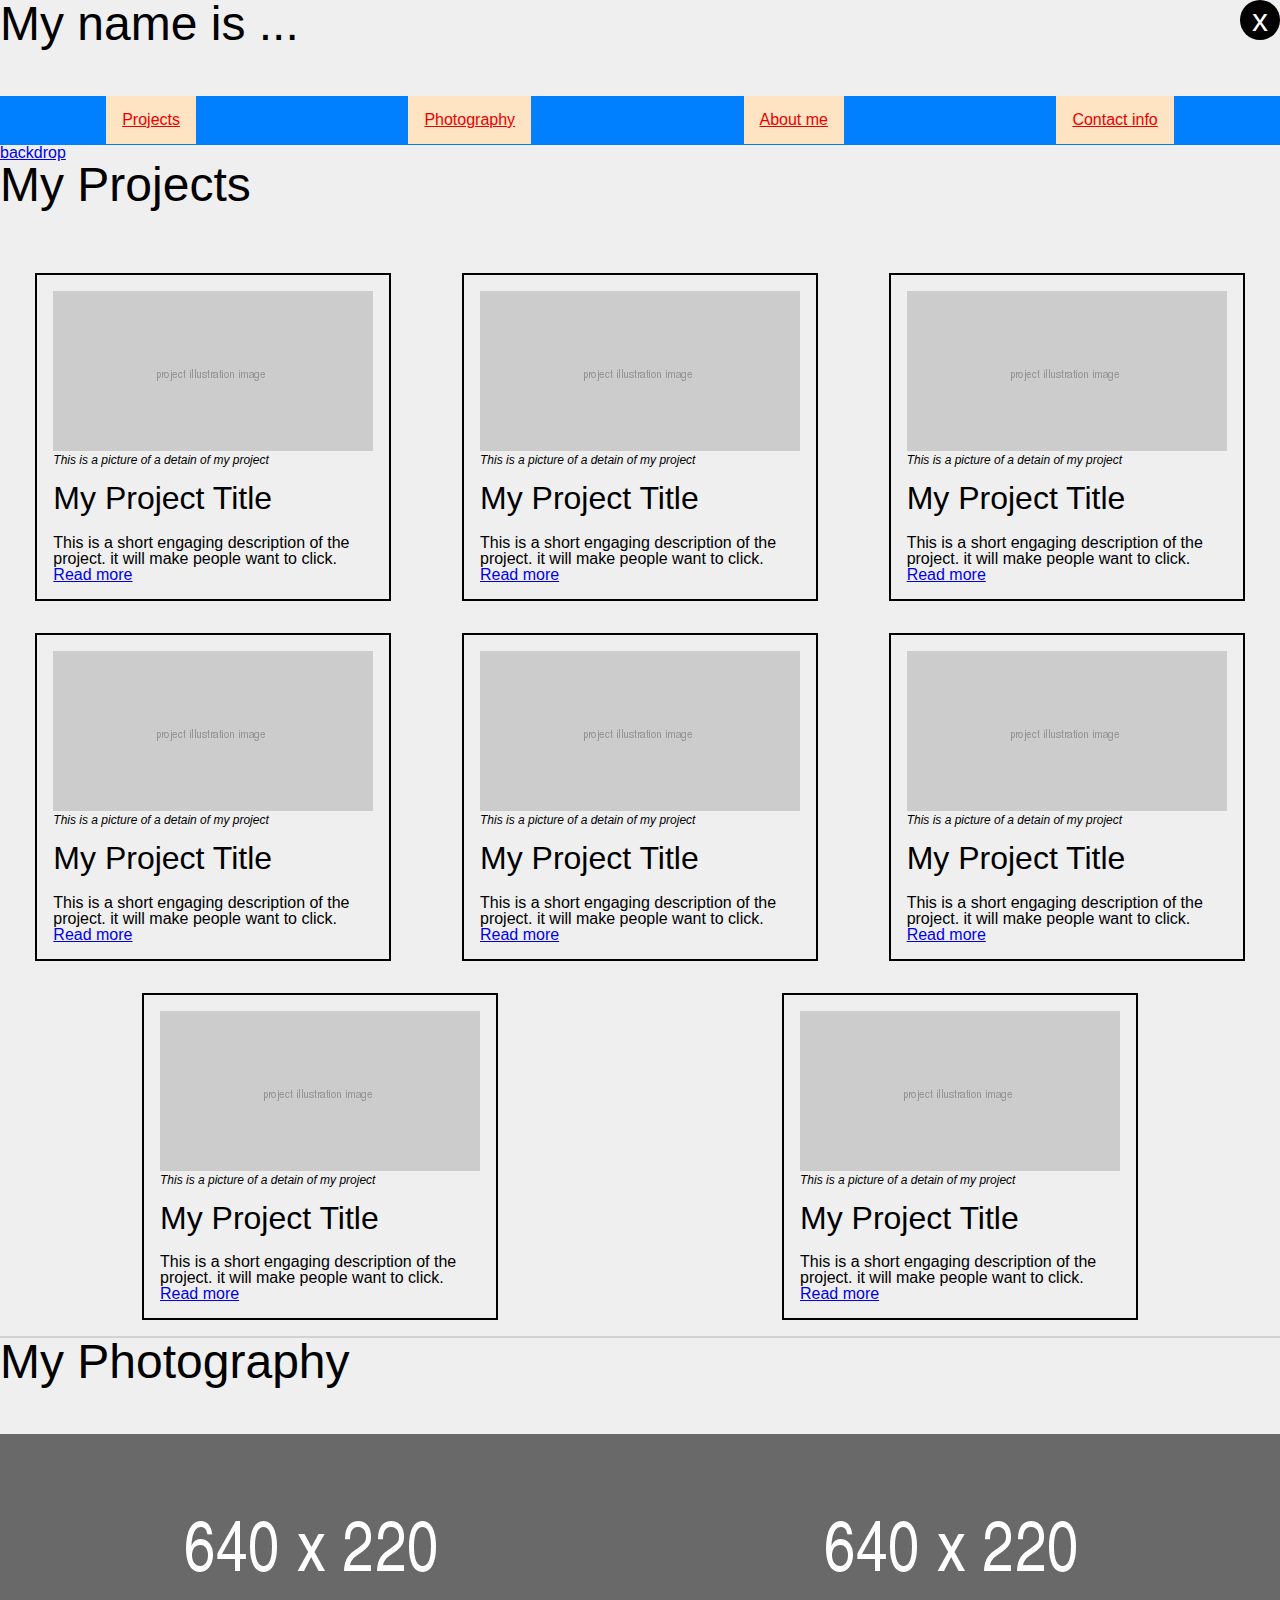
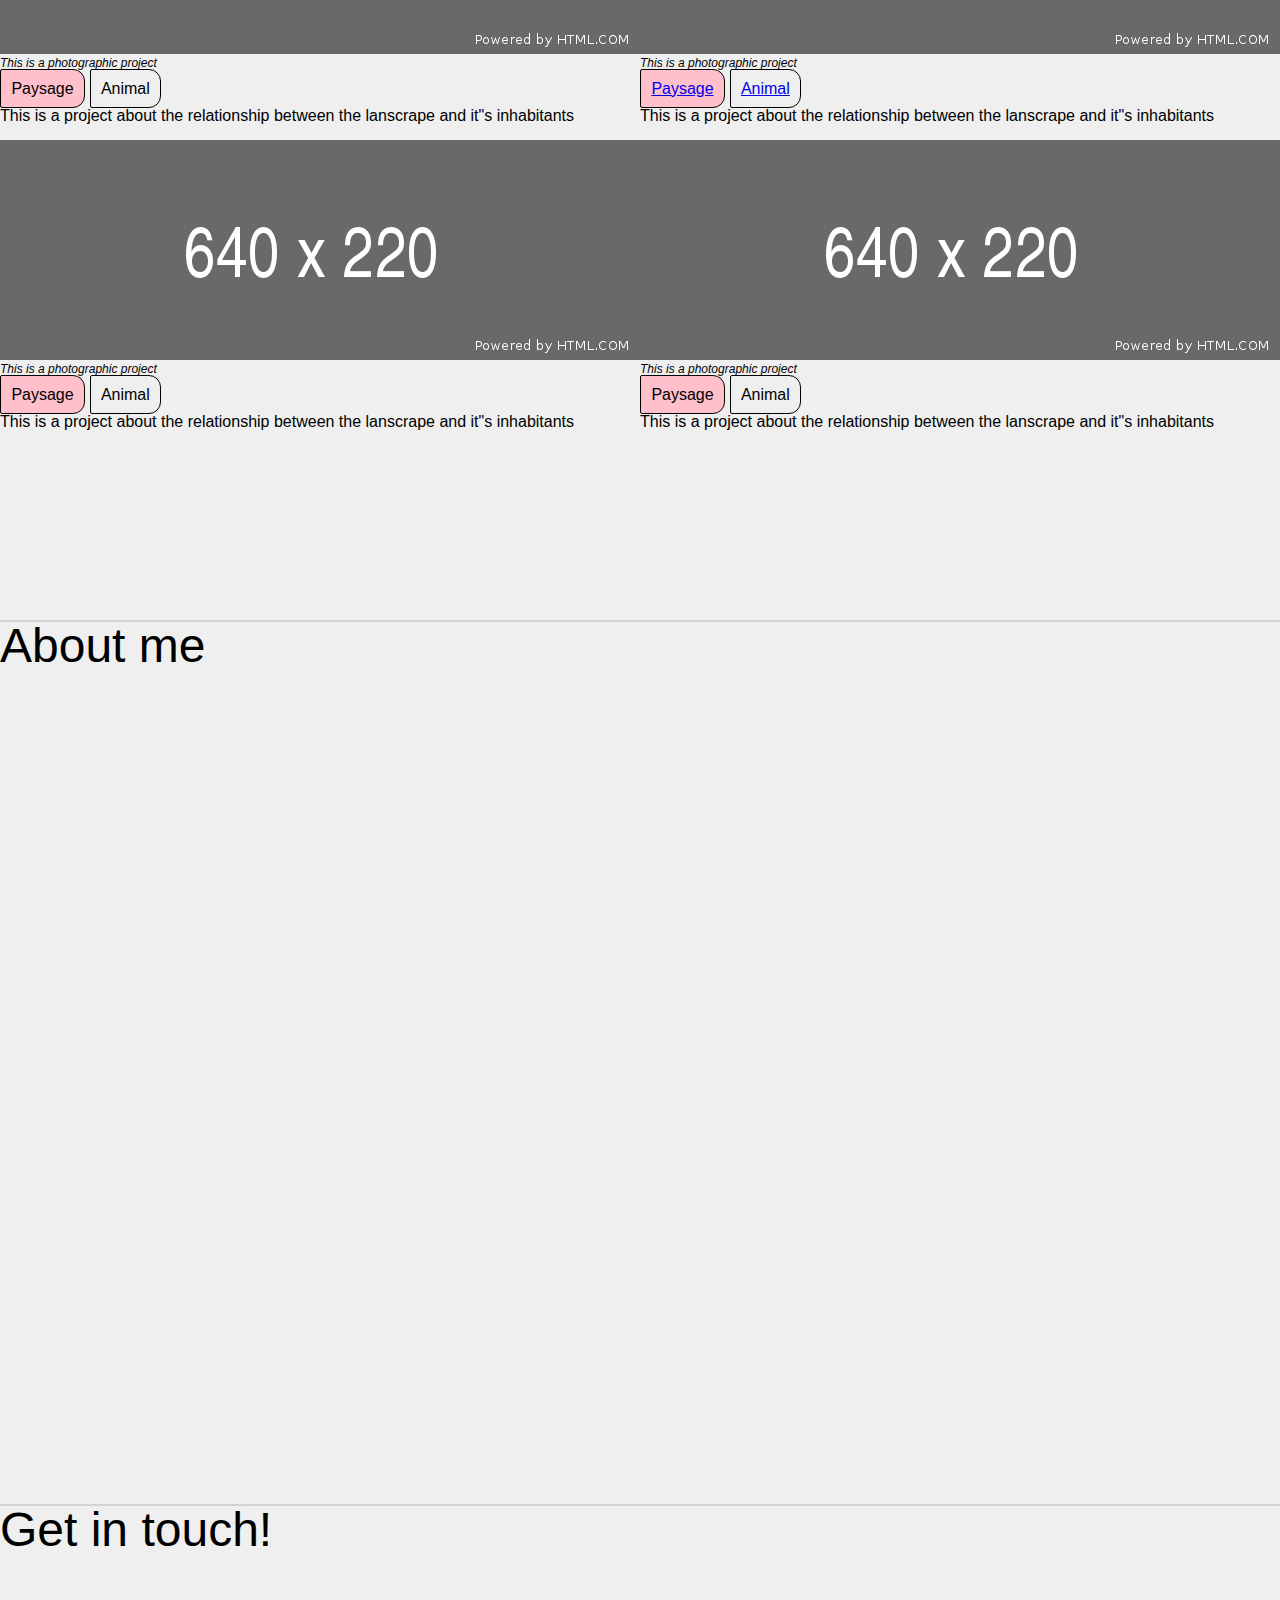
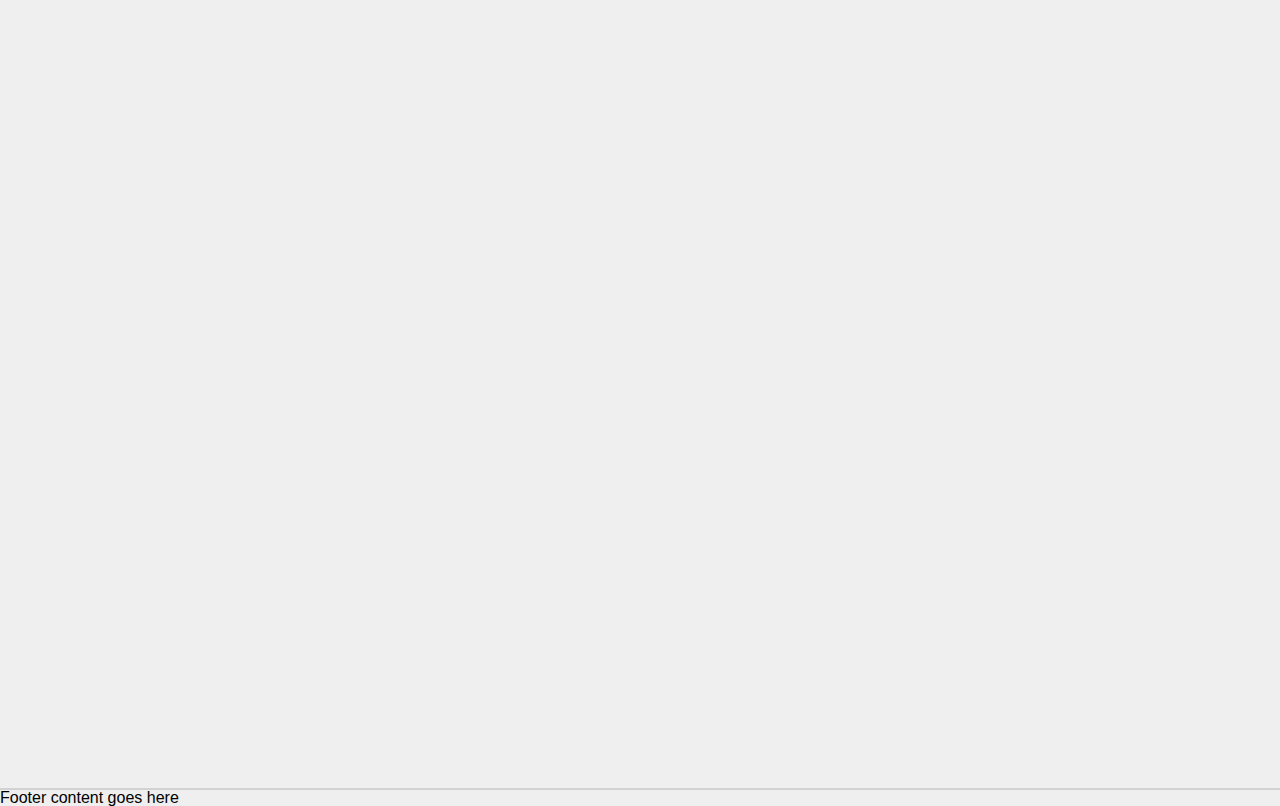
==== index.html @ 0a351ddc "First Commit" ====
<!DOCTYPE html>
<html lang="en" dir="ltr">
  <head>
    <meta charset="utf-8">
    <title>My first portfolio</title>
    <link rel="stylesheet" href="css/reset.css">
    <link rel="stylesheet" href="css/typo.css">
    <link rel="stylesheet" href="css/master.css">
  </head>
  <body>
    <header>
          <h1>My name is ...</h1>

<a class="toggle-menu" href="#main-menu">Open Menu</a>
          <nav id="main-menu">
              <a href="#" class="menu-close">x</a>
                <ul>
                  <li><a href="#projects">Projects</a></li>
                  <li><a href="#photo">Photography</a></li>
                  <li><a href="#about">About me</a></li>
                  <li><a href="#contact">Contact info</a></li>
                </ul>
          </nav>
          <a href="#" class="backdrop">backdrop</a>
    </header>

    <main>

      <section id="projects">
        <h1>My Projects</h1>

        <div class="project-feature-container">

          <div class="project-feature">
            <figure>
              <img src="images/th-320x160-project.png" alt="Illustration of project">
              <figcaption>This is a picture of a detain of my project</figcaption>
            </figure>
            <h2>My Project Title</h2>
            <p>This is a short engaging description of the project. it will make people want to click.</p>
            <a href="project01.html">Read more</a>
          </div>

          <div class="project-feature">
            <figure>
              <img src="images/th-320x160-project.png" alt="Illustration of project">
              <figcaption>This is a picture of a detain of my project</figcaption>
            </figure>
            <h2>My Project Title</h2>
            <p>This is a short engaging description of the project. it will make people want to click.</p>
            <a href="project01.html">Read more</a>
          </div>

          <div class="project-feature">
            <figure>
              <img src="images/th-320x160-project.png" alt="Illustration of project">
              <figcaption>This is a picture of a detain of my project</figcaption>
            </figure>
            <h2>My Project Title</h2>
            <p>This is a short engaging description of the project. it will make people want to click.</p>
            <a href="project01.html">Read more</a>
          </div>
          <div class="project-feature">
            <figure>
              <img src="images/th-320x160-project.png" alt="Illustration of project">
              <figcaption>This is a picture of a detain of my project</figcaption>
            </figure>
            <h2>My Project Title</h2>
            <p>This is a short engaging description of the project. it will make people want to click.</p>
            <a href="project01.html">Read more</a>
          </div>
          <div class="project-feature">
            <figure>
              <img src="images/th-320x160-project.png" alt="Illustration of project">
              <figcaption>This is a picture of a detain of my project</figcaption>
            </figure>
            <h2>My Project Title</h2>
            <p>This is a short engaging description of the project. it will make people want to click.</p>
            <a href="project01.html">Read more</a>
          </div>

          <div class="project-feature">
            <figure>
              <img src="images/th-320x160-project.png" alt="Illustration of project">
              <figcaption>This is a picture of a detain of my project</figcaption>
            </figure>
            <h2>My Project Title</h2>
            <p>This is a short engaging description of the project. it will make people want to click.</p>
            <a href="project01.html">Read more</a>
          </div>

          <div class="project-feature">
            <figure>
              <img src="images/th-320x160-project.png" alt="Illustration of project">
              <figcaption>This is a picture of a detain of my project</figcaption>
            </figure>
            <h2>My Project Title</h2>
            <p>This is a short engaging description of the project. it will make people want to click.</p>
            <a href="project01.html">Read more</a>
          </div>
          <div class="project-feature">
            <figure>
              <img src="images/th-320x160-project.png" alt="Illustration of project">
              <figcaption>This is a picture of a detain of my project</figcaption>
            </figure>
            <h2>My Project Title</h2>
            <p>This is a short engaging description of the project. it will make people want to click.</p>
            <a href="project01.html">Read more</a>
          </div>

        </div>

      </section>

      <section id="photo">
        <h1>My Photography</h1>

        <div class="photo-feature-container">

          <div class="photo-feature">
            <figure>
              <img src="images/th-640x220-photoimage.png" alt="">
              <figcaption>This is a photographic project</figcaption>
              <p class="photo-type paysage">Paysage</p>
              <p class="photo-type animal">Animal</p>
              <p class="photo-project-description">This is a project about the relationship between the lanscrape and it"s inhabitants</p>
            </figure>
          </div>

          <div class="photo-feature">
            <figure>
              <img src="images/th-640x220-photoimage.png" alt="">
              <figcaption>This is a photographic project</figcaption>
              <a href="#" class="photo-type paysage">Paysage</a>
              <a href="#"  class="photo-type animal">Animal</a>
              <p class="photo-project-description">This is a project about the relationship between the lanscrape and it"s inhabitants</p>
            </figure>
          </div>


          <div class="photo-feature">
            <figure>
              <img src="images/th-640x220-photoimage.png" alt="">
              <figcaption>This is a photographic project</figcaption>
              <p class="photo-type paysage">Paysage</p>
              <p class="photo-type animal">Animal</p>
              <p class="photo-project-description">This is a project about the relationship between the lanscrape and it"s inhabitants</p>
            </figure>
          </div>


          <div class="photo-feature">
            <figure>
              <img src="images/th-640x220-photoimage.png" alt="">
              <figcaption>This is a photographic project</figcaption>
              <p class="photo-type paysage">Paysage</p>
              <p class="photo-type animal">Animal</p>
              <p class="photo-project-description">This is a project about the relationship between the lanscrape and it"s inhabitants</p>
            </figure>
          </div>

        </div>

      </section>

      <section id="about">
        <h1>About me</h1>
      </section>

      <section id="contact">
        <h1>Get in touch!</h1>
      </section>

    </main>

    <footer>
      <p>Footer content goes here</p>
    </footer>

  </body>
</html>
---- css/typo.css ----
body {
  font-family: sans-serif;
}

h1 {
  font-size: 3em;
  margin-bottom: 1em;
}

h2 {
  font-size: 2em;
  margin-bottom: 0.65em;
}


figcaption {
    font-size: 0.75em;
    font-style: italic;
}
---- css/master.css ----
body {
  background: #efefef;
}

section {
  border-bottom: #D2D2D2 2px solid;
  min-height : 98vh;
}

figure {
  margin-bottom : 1em;
}


.project-feature-container {
  display: flex;
  flex-wrap: wrap;
  justify-content: space-around;
}

.project-feature {
  border: 2px solid #000;
  margin: 1em;
  padding: 1em;
  flex-basis: 320px;
}


.photo-feature-container {
  display: flex;
  flex-wrap: wrap;
  justify-content: space-around;
}

.photo-feature {
  flex-basis: 640px;
  flex-shrink: 1;
}


.photo-type {
  display: inline-block;
  border : 1px solid #000;
  border-radius: 2px;
  border-top-right-radius: 12px;
  border-bottom-right-radius: 12px;
  max-width: 84px;
  padding: 0.65em;
}

.paysage {
  background: green;
}

.paysage {
  background: pink;
}

#main-menu {
background: rgb(0, 127, 255);
width: 300px;
position: absolute;
top: 0;
left: -300px;
z-index: 999;
height: 100%;
transition: 1s all ease;

}

#main-menu:target {
left: 0;
background: rgb(223, 115, 250);

}

#main-menu ul a {
  display: block;
  color: rgb(235, 0, 0);
  background: rgba(255, 228, 196, 1);
  padding: 1em;
  margin-bottom: 1px;
}

.menu-close {
  display: flex;
  align-items: center;
  justify-content: center;
  background: #000;
  width: 40px;
  height: 40px;
  border-radius: 100%;
  color: #fff;
  font-size: 2em;
  text-decoration: none;
  position: absolute;
  top: 0;
  right: 0;
}

.toggle-menu {
border: 1px solid #000;
padding: 1em;

}

#main-menu:target + .backdrop {
  display: block;
  background: rgba(187, 210, 225, 0.9);
  position: absolute;
  top: 0;
  left: 0;
  z-index: 998;
  width: 100%;
  height: 100%;
}

@media (min-width : 640px) {
#main-menu {
  position: static;
  width: 100%;
}

#main-menu ul {
  display: flex;
  justify-content: space-around;
  width: 100%;
}

.toggle-menu {
  display: none;
  
}
}
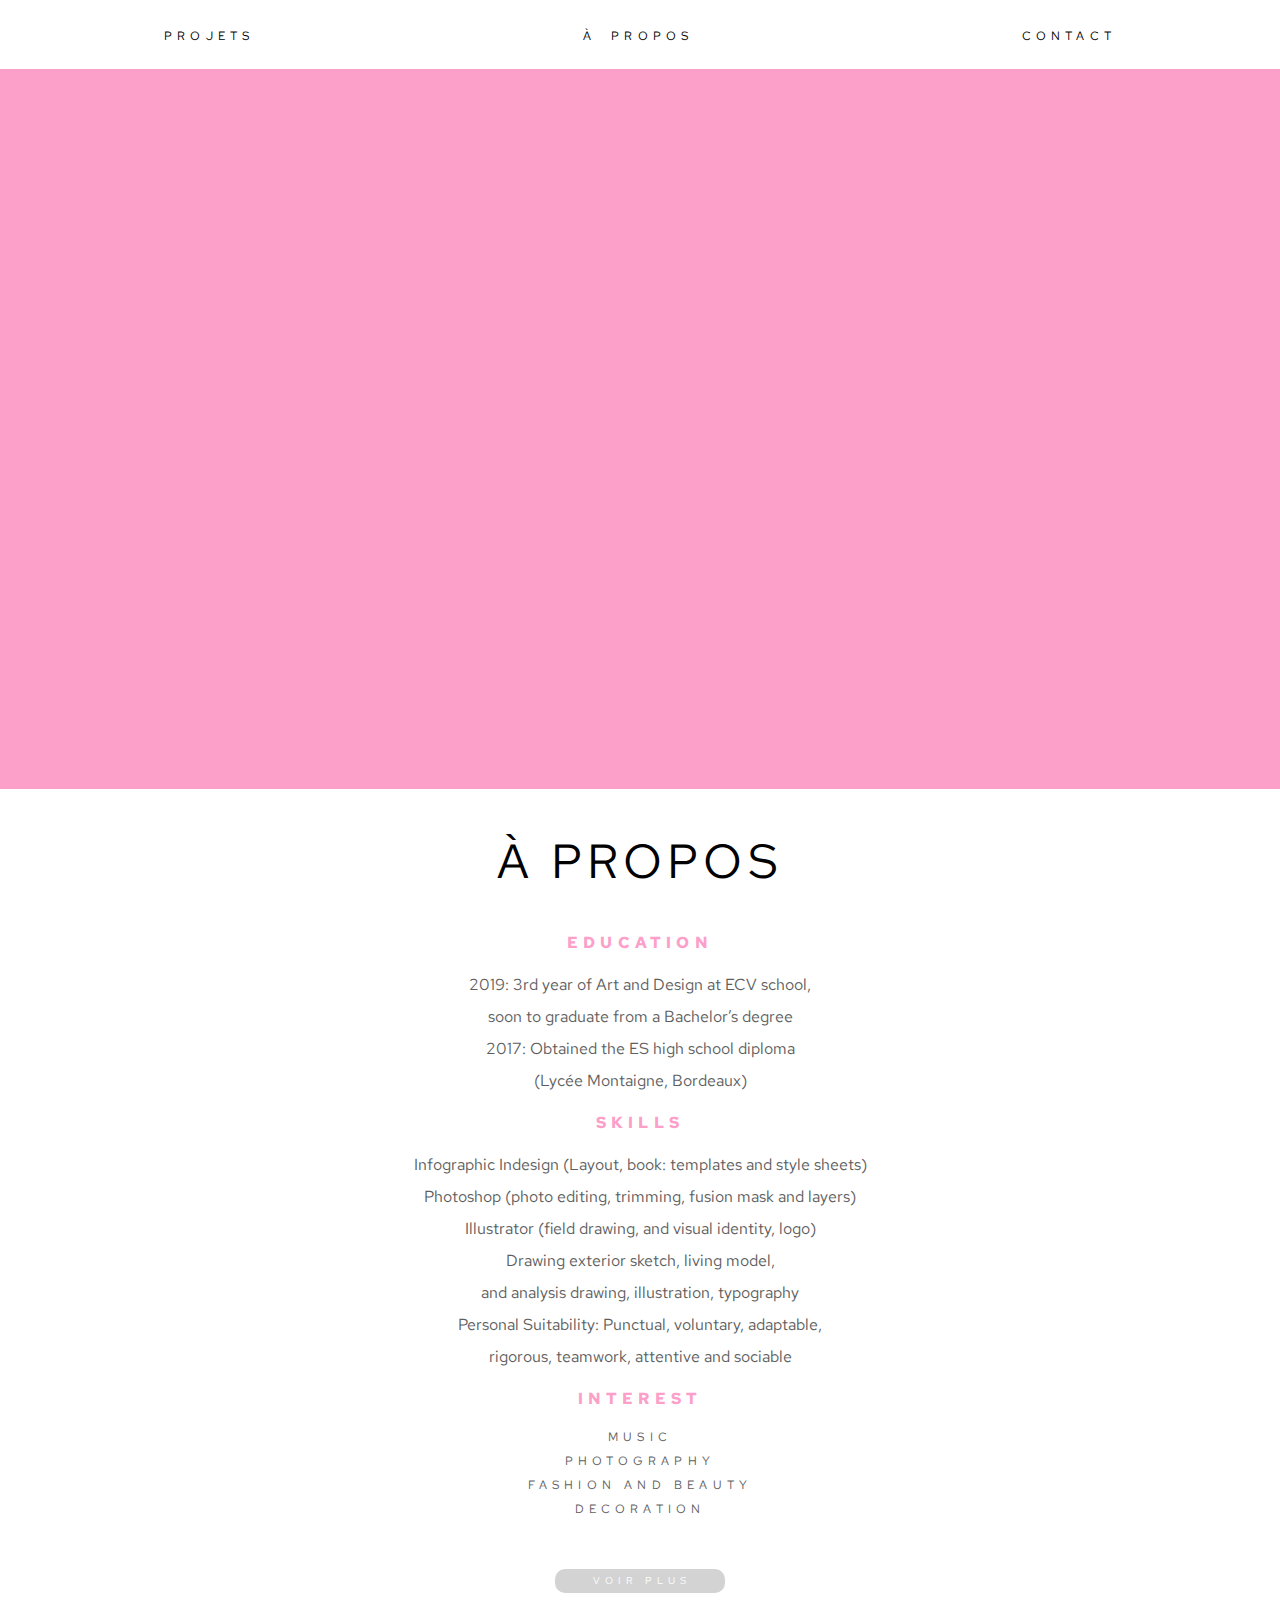
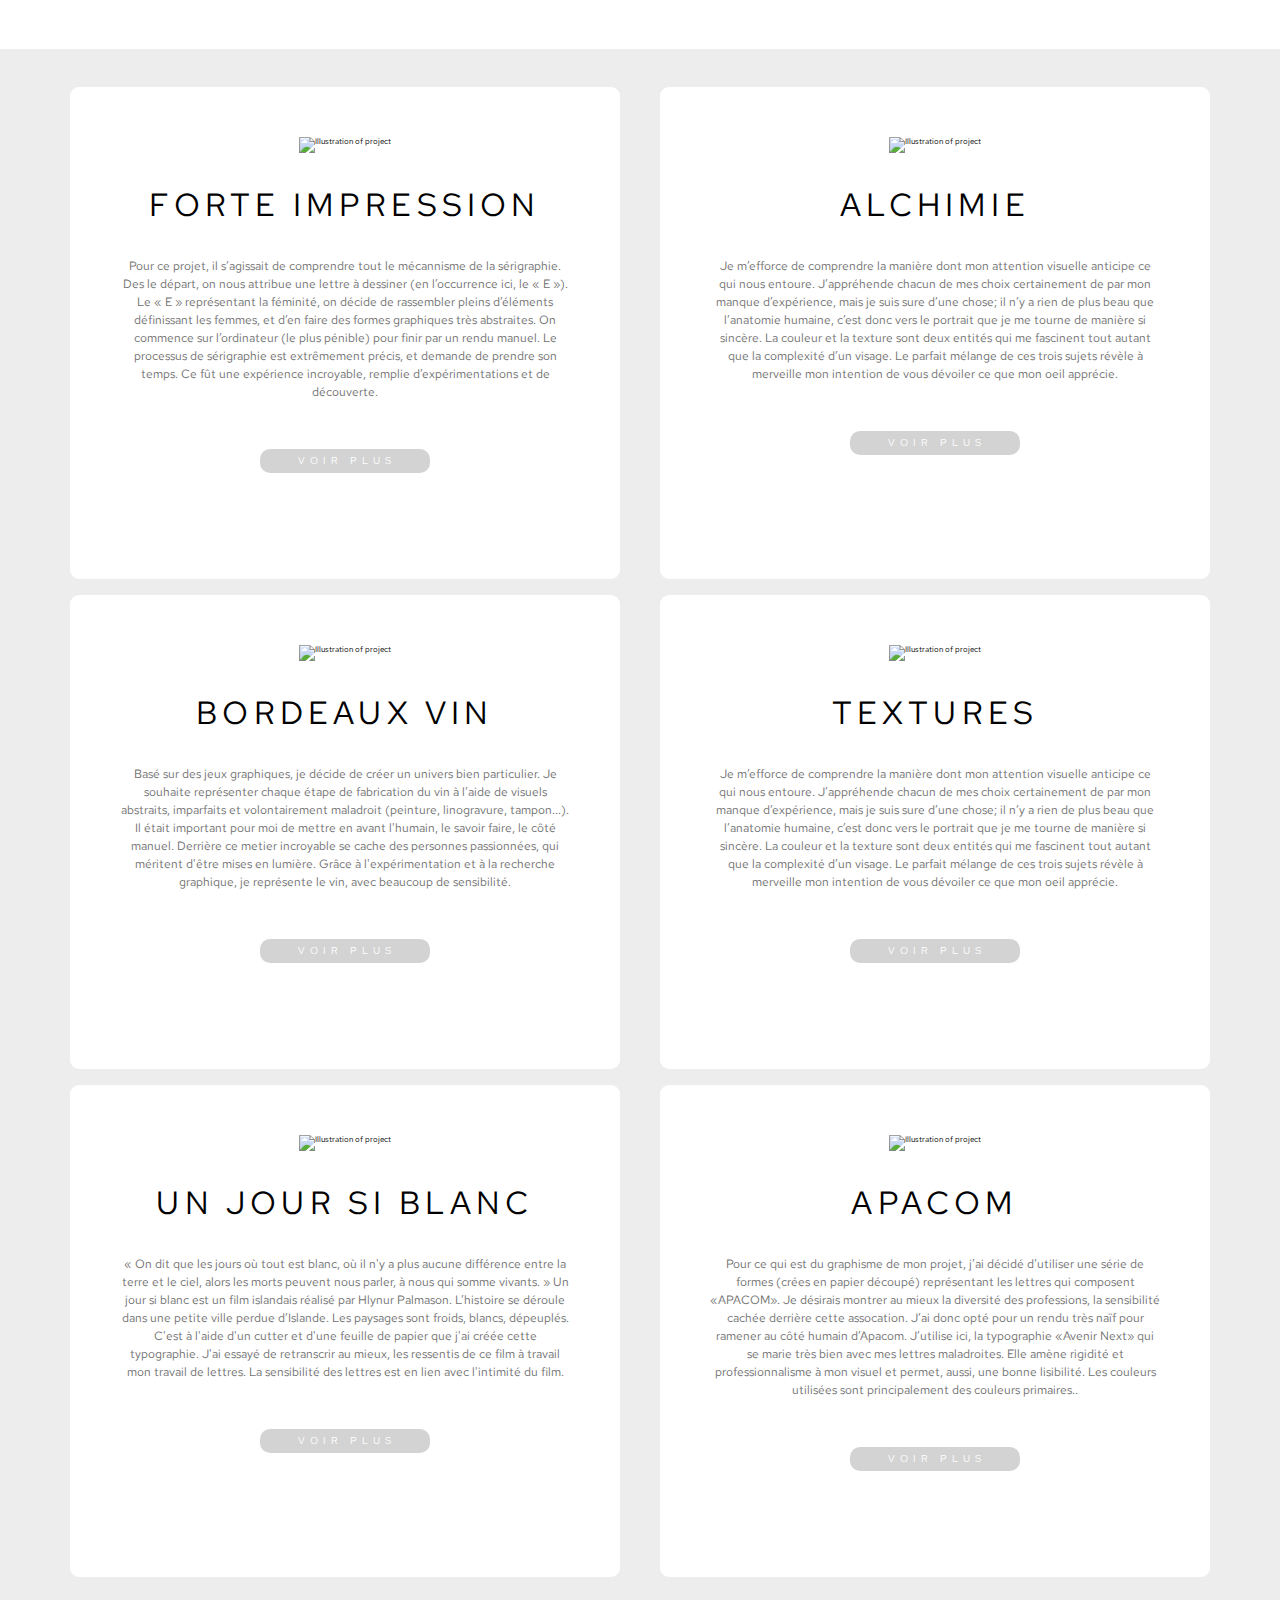
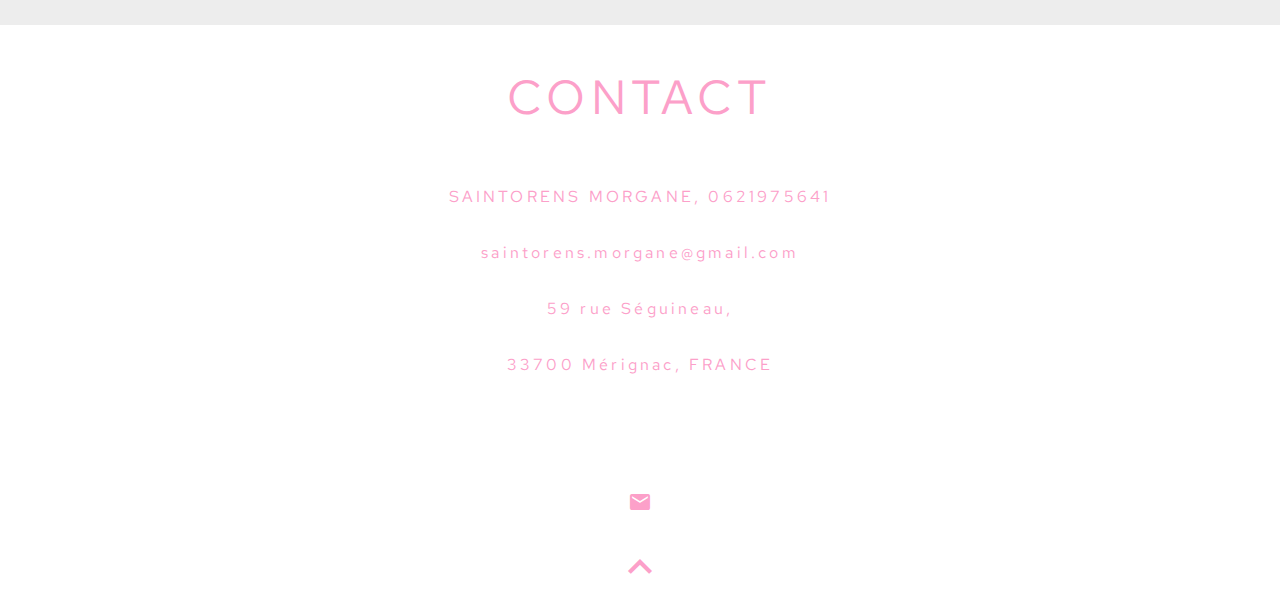
==== commit 218890ca: "Added" ====
--- a/index.html
+++ b/index.html
@@ -6,176 +6,185 @@
     <link rel="stylesheet" href="css/reset.css">
     <link rel="stylesheet" href="css/typo.css">
     <link rel="stylesheet" href="css/master.css">
+    <link href="https://fonts.googleapis.com/icon?family=Material+Icons" rel="stylesheet">
+    <link href="https://fonts.googleapis.com/icon?family=Material+Icons" rel="stylesheet">
   </head>
+
+
+<a href="#" class="menu-close" style="font-size:48px; color: black; margin-top:0.2em ; margin-right: 0.2em"><i class="material-icons">clear</i></a>
+
+
+  <header1>
+        <a class="toggle-menu" href="#main-menu" style="font-size:48px; color: black; margin-top:-0.25em;"><i class="material-icons">menu</i></a>
+        <nav id="main-menu">
+        <ul>
+        <style type="text/css">
+        a:link {
+        text-decoration:none;}
+        </style>
+        <li><a href="#projects" style="color: black">PROJETS</a></li>
+        <li><a href="#about">À  PROPOS</a></li>
+        <li><a href="#contact">CONTACT</a></li>
+        </ul>
+        </nav>
+  </header1>
+
+
   <body>
-    <header>
-          <h1>My name is ...</h1>
+  <header2>
+        <a href="#"><img src="images/logo01.pdf" alt="" /></a>
+  </header2>
 
-<a class="toggle-menu" href="#main-menu">Open Menu</a>
-          <nav id="main-menu">
-              <a href="#" class="menu-close">x</a>
-                <ul>
-                  <li><a href="#projects">Projects</a></li>
-                  <li><a href="#photo">Photography</a></li>
-                  <li><a href="#about">About me</a></li>
-                  <li><a href="#contact">Contact info</a></li>
-                </ul>
-          </nav>
-          <a href="#" class="backdrop">backdrop</a>
-    </header>
+  <section id="about">
+    <h1>À PROPOS</h1>
+
+<h2>EDUCATION</h2>
+      <p>2019:
+        3rd year of Art and Design at ECV school,<br> soon to graduate from a Bachelor’s degree<br />
+        2017:
+        Obtained the
+        ES high school diploma<br />
+        (Lycée Montaigne, Bordeaux)</p>
+<h2>SKILLS</h2>
+        <p>Infographic Indesign (Layout, book: templates and style sheets)<br />
+        Photoshop (photo editing, trimming, fusion mask and layers)<br />
+        Illustrator (field drawing, and visual identity, logo) <br />Drawing exterior sketch,
+        living model,<br> and analysis drawing, illustration, typography<br>
+        Personal Suitability: Punctual, voluntary, adaptable,<br> rigorous, teamwork, attentive and sociable</p>
+        <h2>INTEREST</h2>
+        <p2>MUSIC<br>
+        PHOTOGRAPHY<br>
+        FASHION AND BEAUTY<br>
+        DECORATION</p2>
+
+
+      <ul class="actions">
+        <li><a href="#" class="button big" style="font-size:10px; color: white">VOIR PLUS</a></li>
+      </ul>
+
+  </section>
+
 
     <main>
 
       <section id="projects">
-        <h1>My Projects</h1>
 
-        <div class="project-feature-container">
-
+          <div class="project-feature-container">
           <div class="project-feature">
-            <figure>
-              <img src="images/th-320x160-project.png" alt="Illustration of project">
-              <figcaption>This is a picture of a detain of my project</figcaption>
-            </figure>
-            <h2>My Project Title</h2>
-            <p>This is a short engaging description of the project. it will make people want to click.</p>
-            <a href="project01.html">Read more</a>
-          </div>
-
-          <div class="project-feature">
-            <figure>
-              <img src="images/th-320x160-project.png" alt="Illustration of project">
-              <figcaption>This is a picture of a detain of my project</figcaption>
-            </figure>
-            <h2>My Project Title</h2>
-            <p>This is a short engaging description of the project. it will make people want to click.</p>
-            <a href="project01.html">Read more</a>
-          </div>
-
-          <div class="project-feature">
-            <figure>
-              <img src="images/th-320x160-project.png" alt="Illustration of project">
-              <figcaption>This is a picture of a detain of my project</figcaption>
-            </figure>
-            <h2>My Project Title</h2>
-            <p>This is a short engaging description of the project. it will make people want to click.</p>
-            <a href="project01.html">Read more</a>
-          </div>
-          <div class="project-feature">
-            <figure>
-              <img src="images/th-320x160-project.png" alt="Illustration of project">
-              <figcaption>This is a picture of a detain of my project</figcaption>
-            </figure>
-            <h2>My Project Title</h2>
-            <p>This is a short engaging description of the project. it will make people want to click.</p>
-            <a href="project01.html">Read more</a>
-          </div>
-          <div class="project-feature">
-            <figure>
-              <img src="images/th-320x160-project.png" alt="Illustration of project">
-              <figcaption>This is a picture of a detain of my project</figcaption>
-            </figure>
-            <h2>My Project Title</h2>
-            <p>This is a short engaging description of the project. it will make people want to click.</p>
-            <a href="project01.html">Read more</a>
-          </div>
-
-          <div class="project-feature">
-            <figure>
-              <img src="images/th-320x160-project.png" alt="Illustration of project">
-              <figcaption>This is a picture of a detain of my project</figcaption>
-            </figure>
-            <h2>My Project Title</h2>
-            <p>This is a short engaging description of the project. it will make people want to click.</p>
-            <a href="project01.html">Read more</a>
-          </div>
-
-          <div class="project-feature">
-            <figure>
-              <img src="images/th-320x160-project.png" alt="Illustration of project">
-              <figcaption>This is a picture of a detain of my project</figcaption>
-            </figure>
-            <h2>My Project Title</h2>
-            <p>This is a short engaging description of the project. it will make people want to click.</p>
-            <a href="project01.html">Read more</a>
-          </div>
-          <div class="project-feature">
-            <figure>
-              <img src="images/th-320x160-project.png" alt="Illustration of project">
-              <figcaption>This is a picture of a detain of my project</figcaption>
-            </figure>
-            <h2>My Project Title</h2>
-            <p>This is a short engaging description of the project. it will make people want to click.</p>
-            <a href="project01.html">Read more</a>
-          </div>
-
-        </div>
-
-      </section>
-
-      <section id="photo">
-        <h1>My Photography</h1>
-
-        <div class="photo-feature-container">
-
-          <div class="photo-feature">
-            <figure>
-              <img src="images/th-640x220-photoimage.png" alt="">
-              <figcaption>This is a photographic project</figcaption>
-              <p class="photo-type paysage">Paysage</p>
-              <p class="photo-type animal">Animal</p>
-              <p class="photo-project-description">This is a project about the relationship between the lanscrape and it"s inhabitants</p>
-            </figure>
-          </div>
-
-          <div class="photo-feature">
-            <figure>
-              <img src="images/th-640x220-photoimage.png" alt="">
-              <figcaption>This is a photographic project</figcaption>
-              <a href="#" class="photo-type paysage">Paysage</a>
-              <a href="#"  class="photo-type animal">Animal</a>
-              <p class="photo-project-description">This is a project about the relationship between the lanscrape and it"s inhabitants</p>
-            </figure>
+          <figure>
+          <img src="images/image06.pdf" alt="Illustration of project">
+          </figure>
+          <h2>FORTE IMPRESSION</h2>
+          <p>Pour ce projet, il s’agissait de comprendre tout le mécannisme de la sérigraphie. Des le départ, on nous attribue une lettre à dessiner (en l’occurrence ici, le « E »). Le « E » représentant la féminité, on décide de rassembler pleins d’éléments définissant les femmes, et d’en faire des formes graphiques très abstraites. On commence sur l’ordinateur (le plus pénible) pour finir par un rendu manuel. Le processus de sérigraphie est extrêmement précis, et demande de prendre son temps. Ce fût une expérience incroyable, remplie d’expérimentations et de découverte.</p>
+          <ul class="actions">
+            <a href="project01.html" style="font-size:10px; color: white; margin-top:20px;
+              ">VOIR PLUS</a>
+          </ul>
           </div>
 
 
-          <div class="photo-feature">
-            <figure>
-              <img src="images/th-640x220-photoimage.png" alt="">
-              <figcaption>This is a photographic project</figcaption>
-              <p class="photo-type paysage">Paysage</p>
-              <p class="photo-type animal">Animal</p>
-              <p class="photo-project-description">This is a project about the relationship between the lanscrape and it"s inhabitants</p>
-            </figure>
+          <div class="project-feature">
+          <figure>
+          <img src="images/image08.pdf" alt="Illustration of project">
+          </figure>
+          <h2>ALCHIMIE</h2>
+          <p>Je m’efforce de comprendre la manière dont mon attention visuelle anticipe ce qui nous entoure. J’appréhende chacun de mes choix certainement de par mon manque d’expérience, mais je suis sure d’une chose; il n’y a rien de plus beau que l’anatomie humaine, c’est donc vers le portrait que je me tourne de manière si sincère.
+          La couleur et la texture sont deux entités qui me fascinent tout autant que la complexité d’un visage. Le parfait mélange de ces trois sujets révèle à merveille mon intention de vous dévoiler ce que mon oeil apprécie.</p>
+          <ul class="actions">
+            <a href="project01.html" style="font-size:10px; color: white; margin-top:20px;
+              ">VOIR PLUS</a>
+          </ul>
           </div>
 
 
-          <div class="photo-feature">
-            <figure>
-              <img src="images/th-640x220-photoimage.png" alt="">
-              <figcaption>This is a photographic project</figcaption>
-              <p class="photo-type paysage">Paysage</p>
-              <p class="photo-type animal">Animal</p>
-              <p class="photo-project-description">This is a project about the relationship between the lanscrape and it"s inhabitants</p>
-            </figure>
+          <div class="project-feature">
+          <figure>
+          <img src="images/image07.pdf" alt="Illustration of project">
+          </figure>
+          <h2>BORDEAUX VIN</h2>
+          <p>Basé sur des jeux graphiques, je décide de créer un univers bien particulier. Je souhaite représenter chaque étape de fabrication du vin à l’aide de visuels abstraits, imparfaits et volontairement maladroit (peinture, linogravure, tampon...). Il était important pour moi de mettre en avant l'humain, le savoir faire, le côté manuel. Derrière ce metier incroyable se cache des personnes passionnées, qui méritent d'être mises en lumière. Grâce à l'expérimentation et à la recherche graphique, je représente le vin, avec beaucoup de sensibilité.</p>
+          <ul class="actions">
+            <a href="project01.html" style="font-size:10px; color: white; margin-top:20px;
+              ">VOIR PLUS</a>
+          </ul>
           </div>
 
-        </div>
 
-      </section>
+          <div class="project-feature">
+          <figure>
+          <img src="images/image09.pdf" alt="Illustration of project">
+          </figure>
+          <h2>TEXTURES</h2>
+          <p>Je m’efforce de comprendre la manière dont mon attention visuelle anticipe ce qui nous entoure. J’appréhende chacun de mes choix certainement de par mon manque d’expérience, mais je suis sure d’une chose; il n’y a rien de plus beau que l’anatomie humaine, c’est donc vers le portrait que je me tourne de manière si sincère.
+          La couleur et la texture sont deux entités qui me fascinent tout autant que la complexité d’un visage. Le parfait mélange de ces trois sujets révèle à merveille mon intention de vous dévoiler ce que mon oeil apprécie.</p>
+          <ul class="actions">
+            <a href="project01.html" style="font-size:10px; color: white; margin-top:20px;
+              ">VOIR PLUS</a>
+          </ul>
+          </div>
 
-      <section id="about">
-        <h1>About me</h1>
-      </section>
+
+          <div class="project-feature">
+          <figure>
+          <img src="images/image04.pdf" alt="Illustration of project">
+          </figure>
+          <h2>UN JOUR SI BLANC</h2>
+          <p>« On dit que les jours où tout est blanc, où il n'y a plus aucune différence entre la terre et le ciel, alors les morts peuvent nous parler, à nous qui somme vivants. » Un jour si blanc est un film islandais réalisé par Hlynur Palmason. L’histoire se déroule dans une petite ville perdue d’Islande. Les paysages sont froids, blancs, dépeuplés. C'est à l'aide d'un cutter et d'une feuille de papier que j'ai créée cette typographie. J'ai essayé de retranscrir au mieux, les ressentis de ce film à travail mon travail de lettres. La sensibilité des lettres est en lien avec l'intimité du film.</p>
+          <ul class="actions">
+            <a href="project01.html" style="font-size:10px; color: white; margin-top:20px;
+              ">VOIR PLUS</a>
+          </ul>
+          </div>
+
+
+          <div class="project-feature">
+          <figure>
+          <img src="images/image05.pdf" alt="Illustration of project">
+          </figure>
+          <h2>APACOM</h2>
+          <p>Pour ce qui est du graphisme de mon projet, j’ai décidé d’utiliser une série de formes (crées en papier découpé) représentant les lettres qui composent «APACOM». Je désirais montrer au mieux la diversité des professions, la sensibilité cachée derrière cette assocation. J’ai donc opté pour un rendu très naïf pour ramener au côté humain d’Apacom. J’utilise ici, la typographie «Avenir Next» qui se marie très bien avec mes lettres maladroites. Elle amène rigidité et professionnalisme à mon visuel et permet, aussi, une bonne lisibilité. Les couleurs utilisées sont principalement des couleurs primaires..</p>
+          <ul class="actions">
+            <a href="project01.html" style="font-size:10px; color: white; margin-top:20px;
+              ">VOIR PLUS</a>
+          </ul>
+          </div>
+
+        </section>
+
+
+
+
+
 
       <section id="contact">
-        <h1>Get in touch!</h1>
+        <h1>CONTACT</h1>
+        <p>SAINTORENS MORGANE,
+          0621975641<br />
+          saintorens.morgane@gmail.com<br />
+          59 rue Séguineau,<br />
+          33700 Mérignac, FRANCE<p/>
       </section>
 
     </main>
 
+
+
+
+
+
     <footer>
-      <p>Footer content goes here</p>
+
+      	<ul class="icons">
+        <li><a href="#" class="material-icons" style="font-size:48px; color: #fca0c9; margin-top:-0.25em; margin-bottom: 0.6em"><i class="material-icons">email</i></a>
+      	</ul>
+
+        <ul class="actions">
+        <li><a href="#" class="button big"><i class="material-icons" style="font-size:48px; color: #fca0c9; margin-bottom: 0.2em;">expand_less</i></a></li>
+        </ul>
+
     </footer>
+
+
 
   </body>
 </html>
--- a/css/typo.css
+++ b/css/typo.css
@@ -1,19 +1,115 @@
-body {
-  font-family: sans-serif;
-}
+@import url('https://fonts.googleapis.com/css?family=Blinker|Lacquer|Lexend+Giga|Megrim|Red+Hat+Text|Thasadith&display=swap');
 
-h1 {
-  font-size: 3em;
-  margin-bottom: 1em;
-}
-
-h2 {
-  font-size: 2em;
-  margin-bottom: 0.65em;
+header1 {
+  font-size: 1.5em;
+  font-family: 'Red Hat Text', sans-serif;
+  letter-spacing: 0.325rem;
 }
 
 
-figcaption {
-    font-size: 0.75em;
-    font-style: italic;
+#about {
+  font-size: 1em;
 }
+
+
+#about h2{
+  font-size: 2em;
+  font-weight: bolder;
+  color: #fca0c9;
+}
+
+
+#about p{
+  font-size: 2em;
+  line-height: 2em;
+  color: #5e5e5e;
+}
+
+
+#about p2{
+  font-size: 1.5em;
+  line-height: 2em;
+  color: #5e5e5e;
+  letter-spacing: 0.325rem;
+}
+
+
+#about ul{
+letter-spacing: 0.325rem;
+text-align: center;
+margin-top: 6em;
+margin-bottom: 7em;
+padding-left: 7px;
+padding-right: 3px;
+padding-top: 7px;
+padding-bottom: 7px;
+background-color:#d3d3d3;
+border-radius:10px;
+width : 160px;
+margin-left:auto;
+margin-right:auto;
+}
+
+
+#projects ul{
+letter-spacing: 0.325rem;
+text-align: center;
+margin-top: 6em;
+margin-bottom: 7em;
+padding-left: 7px;
+padding-right: 3px;
+padding-top: 7px;
+padding-bottom: 7px;
+background-color:#d3d3d3;
+border-radius:10px;
+width : 160px;
+
+margin-left:auto;
+margin-right:auto;
+}
+
+
+#contact{
+  color: #fca0c9;
+}
+
+
+#contact p{
+  font-size: 2em;
+  line-height: 3.5em;
+  letter-spacing: 0.2rem;
+}
+
+
+body {
+  font-size: 0.5em;
+  font-family: 'Red Hat Text', sans-serif;
+  text-align: center;
+}
+
+
+h1 {
+  font-size: 6em;
+  font-family: 'Red Hat Text', sans-serif;
+  letter-spacing: 0.325rem;
+  margin-bottom: 1em;
+  margin-top: 1em;
+  text-align: center;
+}
+
+
+h2 {
+  font-size: 4em;
+  line-height: 1.25em;
+  margin-top: 1em;
+  margin-bottom: 1em;
+  position: center;
+  font-family: 'Red Hat Text', sans-serif;
+  letter-spacing: 0.325rem;
+}
+
+#projects p{
+  font-size: 1.5em;
+  line-height: 1.5em;
+  color: #707070;
+}
--- a/css/master.css
+++ b/css/master.css
@@ -1,14 +1,55 @@
 body {
-  background: #efefef;
+  background: white;
 }
 
 section {
-  border-bottom: #D2D2D2 2px solid;
-  min-height : 98vh;
+  border-bottom: #D2D2D2 0px solid;
+  min-height : 45vh;
 }
 
+
 figure {
-  margin-bottom : 1em;
+  margin-bottom : 2em;
+}
+
+
+header1 {
+  background: #ffff;
+  background-size: cover;
+  min-height: 5vh;
+  display: flex;
+  align-items: center;
+  justify-content: center;
+  text-align: center;
+  margin-bottom: 0.75em;
+	margin-top: 1em;
+  text-transform: none;
+}
+
+
+header2 {
+  background-color: #fca0c9;
+  background-size: cover;
+  min-height: 80vh;
+  display: flex;
+  align-items: center;
+  justify-content: center;
+  text-align: center;
+}
+
+
+#projects {
+  overflow: hidden;
+  background: #ededed;
+  display: flex;
+  padding: 30px 50px 40px;
+  align-items: flex-end;
+  text-align: center;
+}
+
+
+img {
+  max-width: 100%;
 }
 
 
@@ -18,91 +59,63 @@
   justify-content: space-around;
 }
 
+
 .project-feature {
-  border: 2px solid #000;
+  border: 2px solid white;
+  background-color:white;
+  -moz-border-radius:9px;
+  -khtml-border-radius:9px;
+  -webkit-border-radius:9px;
   margin: 1em;
-  padding: 1em;
-  flex-basis: 320px;
+  padding: 6em;
+  flex-basis: 450px;
 }
 
 
-.photo-feature-container {
-  display: flex;
-  flex-wrap: wrap;
-  justify-content: space-around;
-}
 
-.photo-feature {
-  flex-basis: 640px;
-  flex-shrink: 1;
+#main-menu {
+  background: white;
+  width: 300px;
+  position: absolute;
+  top: 0;
+  left: -300px;
+  z-index: 999;
+  height: 100%;
+  transition: 1s all ease;
 }
 
 
-.photo-type {
-  display: inline-block;
-  border : 1px solid #000;
-  border-radius: 2px;
-  border-top-right-radius: 12px;
-  border-bottom-right-radius: 12px;
-  max-width: 84px;
-  padding: 0.65em;
+#main-menu:target {
+  left: 0;
+  background: white;
 }
 
-.paysage {
-  background: green;
-}
 
-.paysage {
-  background: pink;
-}
-
-#main-menu {
-background: rgb(0, 127, 255);
-width: 300px;
-position: absolute;
-top: 0;
-left: -300px;
-z-index: 999;
-height: 100%;
-transition: 1s all ease;
+#main-menu ul a {
+  display: block;
+  color: black;
+  background: white;
+  padding: 1.5em;
 
 }
 
-#main-menu:target {
-left: 0;
-background: rgb(223, 115, 250);
-
-}
-
-#main-menu ul a {
-  display: block;
-  color: rgb(235, 0, 0);
-  background: rgba(255, 228, 196, 1);
-  padding: 1em;
-  margin-bottom: 1px;
-}
 
 .menu-close {
   display: flex;
   align-items: center;
   justify-content: center;
-  background: #000;
   width: 40px;
   height: 40px;
   border-radius: 100%;
-  color: #fff;
-  font-size: 2em;
+  color: black;
+  font-size: 1em;
   text-decoration: none;
   position: absolute;
   top: 0;
   right: 0;
 }
 
-.toggle-menu {
-border: 1px solid #000;
-padding: 1em;
 
-}
 
 #main-menu:target + .backdrop {
   display: block;
@@ -115,11 +128,13 @@
   height: 100%;
 }
 
+
 @media (min-width : 640px) {
 #main-menu {
   position: static;
   width: 100%;
 }
+
 
 #main-menu ul {
   display: flex;
@@ -127,8 +142,9 @@
   width: 100%;
 }
 
+
 .toggle-menu {
   display: none;
-  
 }
+
 }
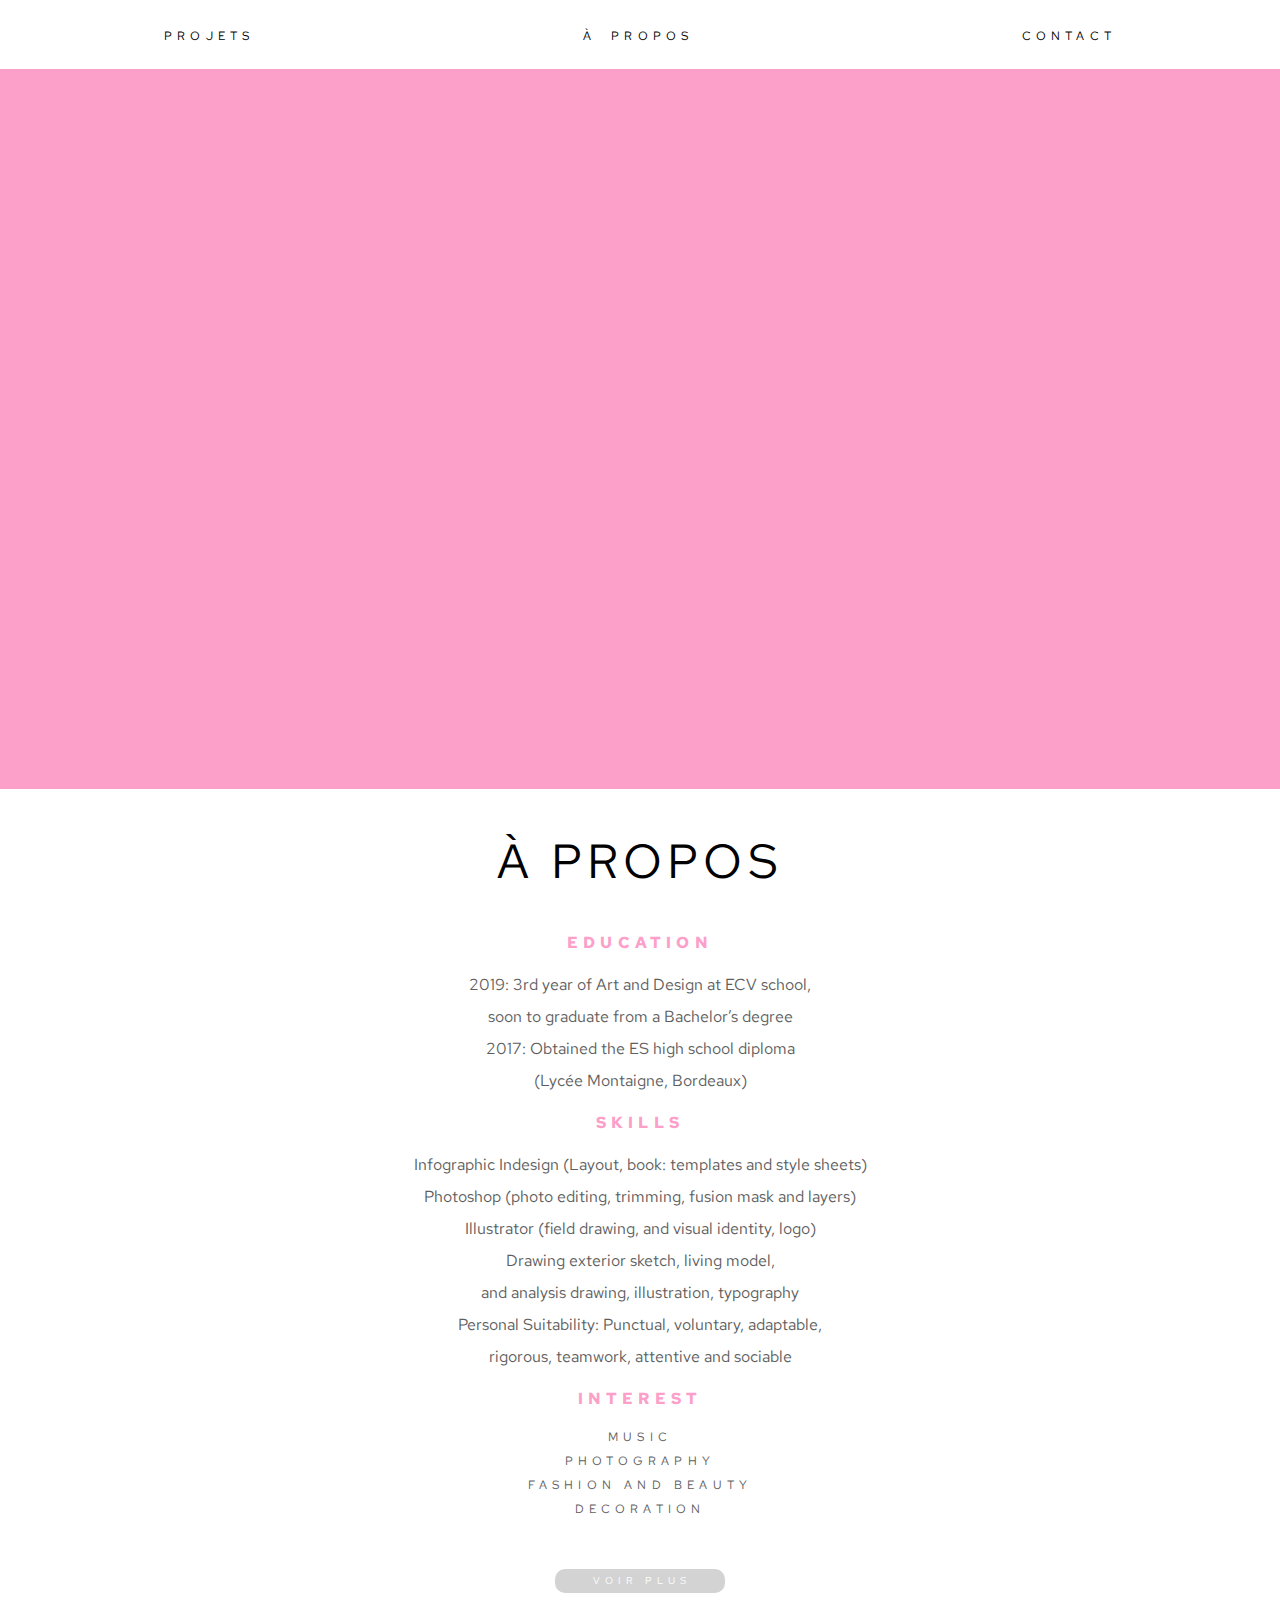
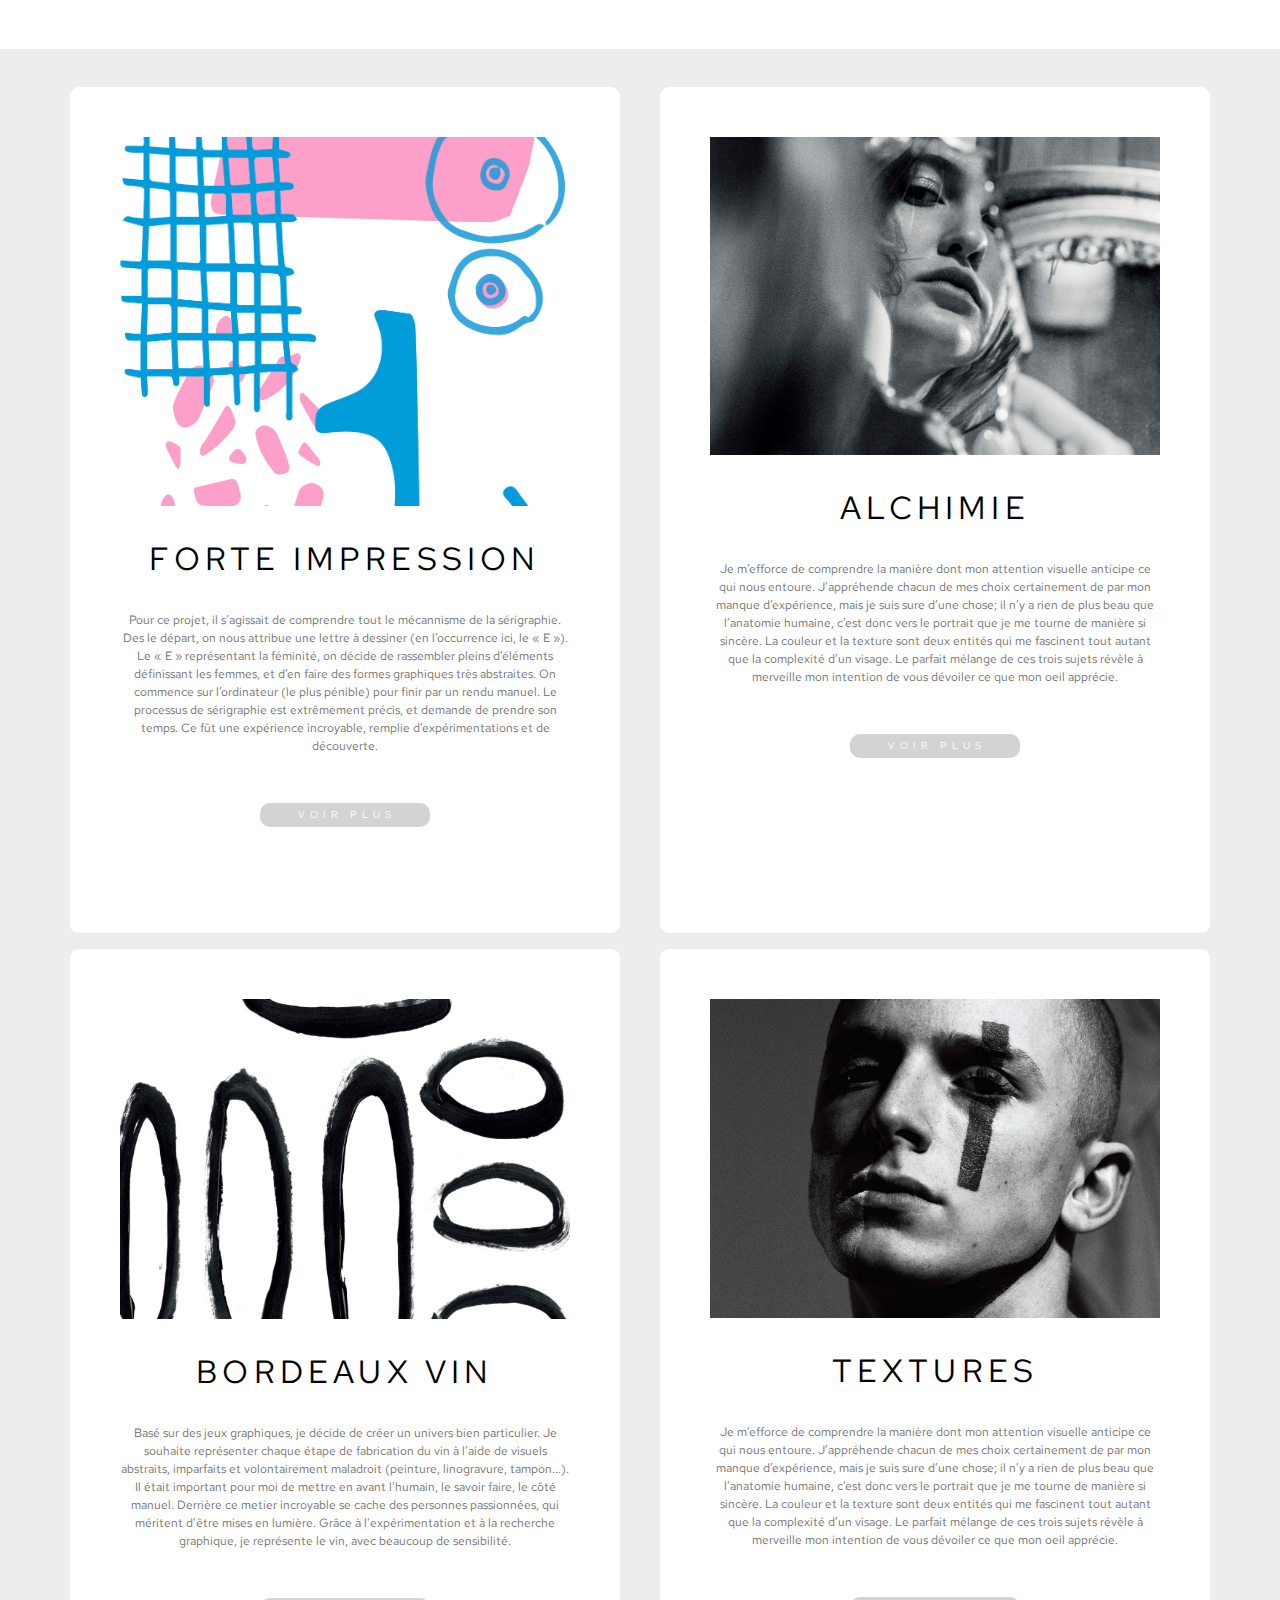
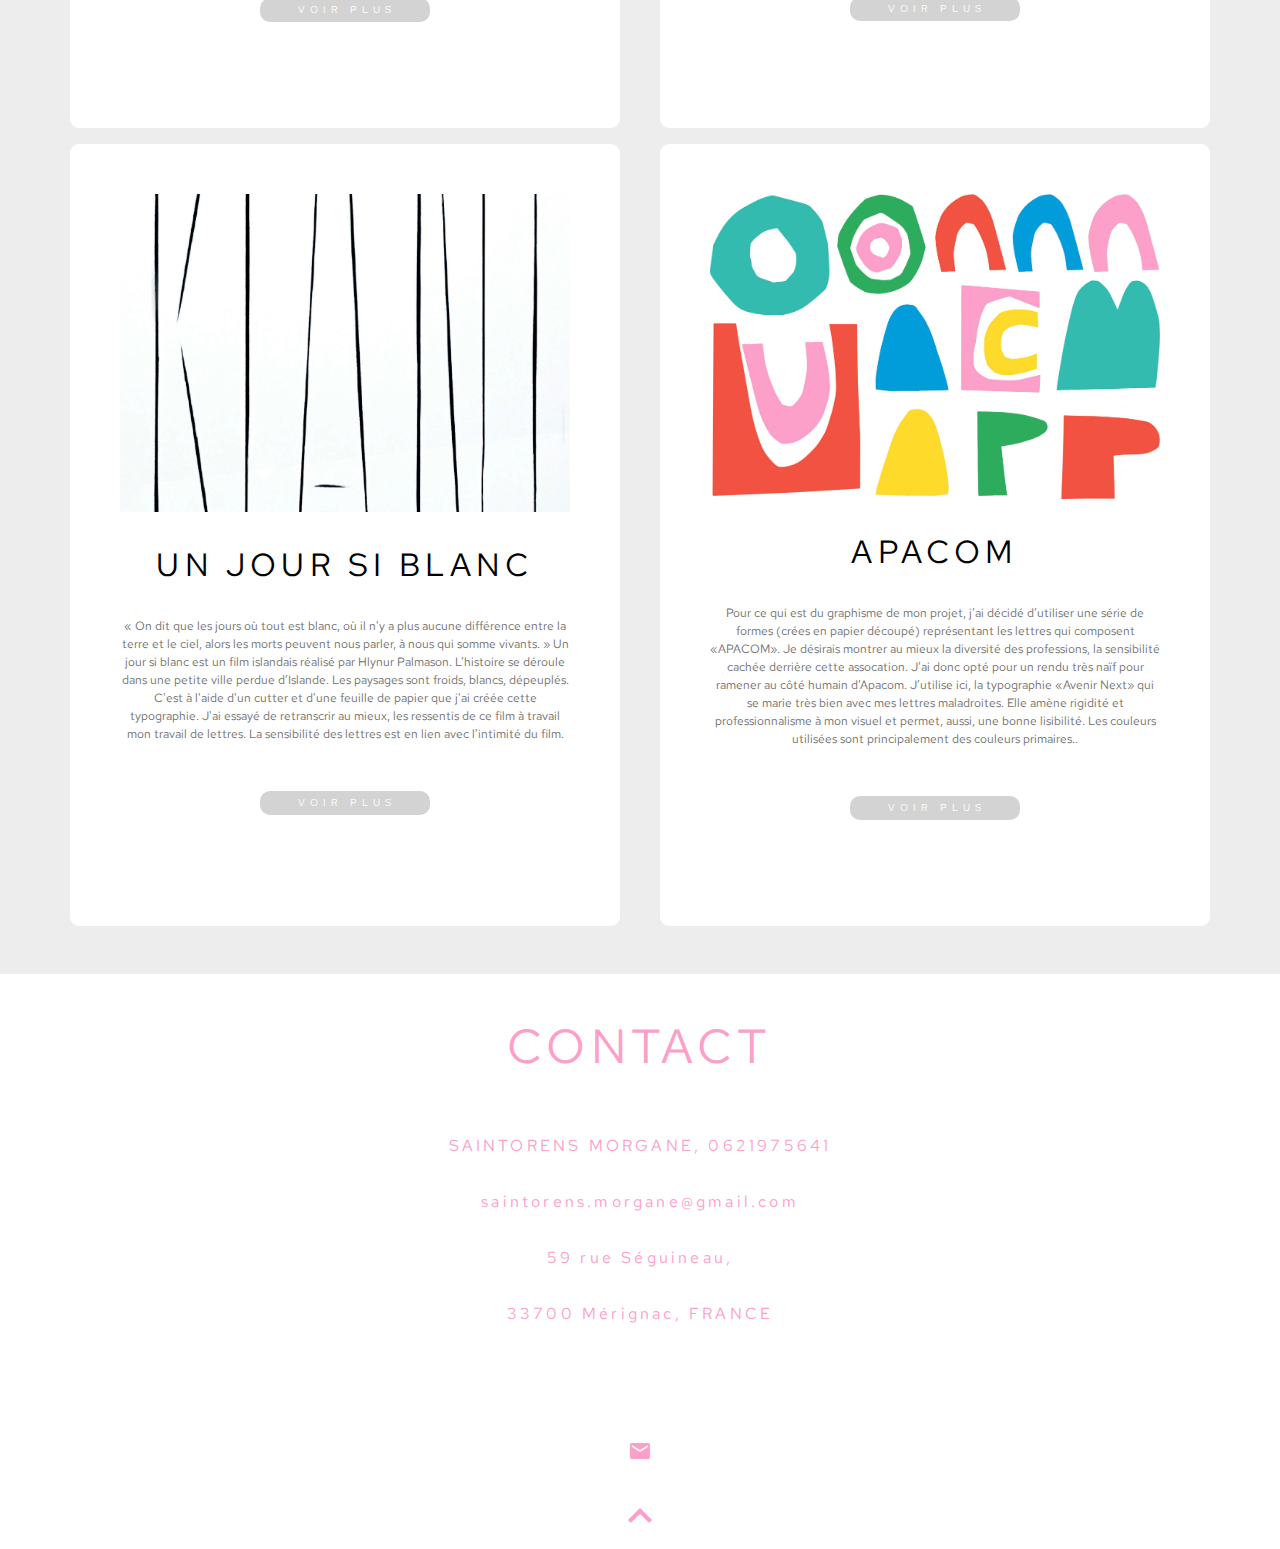
==== commit 99d66925: "Added" ====
--- a/index.html
+++ b/index.html
@@ -72,7 +72,7 @@
           <div class="project-feature-container">
           <div class="project-feature">
           <figure>
-          <img src="images/image06.pdf" alt="Illustration of project">
+          <img src="images/image01.jpg" alt="Illustration of project">
           </figure>
           <h2>FORTE IMPRESSION</h2>
           <p>Pour ce projet, il s’agissait de comprendre tout le mécannisme de la sérigraphie. Des le départ, on nous attribue une lettre à dessiner (en l’occurrence ici, le « E »). Le « E » représentant la féminité, on décide de rassembler pleins d’éléments définissant les femmes, et d’en faire des formes graphiques très abstraites. On commence sur l’ordinateur (le plus pénible) pour finir par un rendu manuel. Le processus de sérigraphie est extrêmement précis, et demande de prendre son temps. Ce fût une expérience incroyable, remplie d’expérimentations et de découverte.</p>
@@ -85,7 +85,7 @@
 
           <div class="project-feature">
           <figure>
-          <img src="images/image08.pdf" alt="Illustration of project">
+          <img src="images/image02.jpg" alt="Illustration of project">
           </figure>
           <h2>ALCHIMIE</h2>
           <p>Je m’efforce de comprendre la manière dont mon attention visuelle anticipe ce qui nous entoure. J’appréhende chacun de mes choix certainement de par mon manque d’expérience, mais je suis sure d’une chose; il n’y a rien de plus beau que l’anatomie humaine, c’est donc vers le portrait que je me tourne de manière si sincère.
@@ -99,7 +99,7 @@
 
           <div class="project-feature">
           <figure>
-          <img src="images/image07.pdf" alt="Illustration of project">
+          <img src="images/image03.jpg" alt="Illustration of project">
           </figure>
           <h2>BORDEAUX VIN</h2>
           <p>Basé sur des jeux graphiques, je décide de créer un univers bien particulier. Je souhaite représenter chaque étape de fabrication du vin à l’aide de visuels abstraits, imparfaits et volontairement maladroit (peinture, linogravure, tampon...). Il était important pour moi de mettre en avant l'humain, le savoir faire, le côté manuel. Derrière ce metier incroyable se cache des personnes passionnées, qui méritent d'être mises en lumière. Grâce à l'expérimentation et à la recherche graphique, je représente le vin, avec beaucoup de sensibilité.</p>
@@ -112,7 +112,7 @@
 
           <div class="project-feature">
           <figure>
-          <img src="images/image09.pdf" alt="Illustration of project">
+          <img src="images/image04.jpg" alt="Illustration of project">
           </figure>
           <h2>TEXTURES</h2>
           <p>Je m’efforce de comprendre la manière dont mon attention visuelle anticipe ce qui nous entoure. J’appréhende chacun de mes choix certainement de par mon manque d’expérience, mais je suis sure d’une chose; il n’y a rien de plus beau que l’anatomie humaine, c’est donc vers le portrait que je me tourne de manière si sincère.
@@ -126,7 +126,7 @@
 
           <div class="project-feature">
           <figure>
-          <img src="images/image04.pdf" alt="Illustration of project">
+          <img src="images/image05.jpg" alt="Illustration of project">
           </figure>
           <h2>UN JOUR SI BLANC</h2>
           <p>« On dit que les jours où tout est blanc, où il n'y a plus aucune différence entre la terre et le ciel, alors les morts peuvent nous parler, à nous qui somme vivants. » Un jour si blanc est un film islandais réalisé par Hlynur Palmason. L’histoire se déroule dans une petite ville perdue d’Islande. Les paysages sont froids, blancs, dépeuplés. C'est à l'aide d'un cutter et d'une feuille de papier que j'ai créée cette typographie. J'ai essayé de retranscrir au mieux, les ressentis de ce film à travail mon travail de lettres. La sensibilité des lettres est en lien avec l'intimité du film.</p>
@@ -139,7 +139,7 @@
 
           <div class="project-feature">
           <figure>
-          <img src="images/image05.pdf" alt="Illustration of project">
+          <img src="images/image06.jpg" alt="Illustration of project">
           </figure>
           <h2>APACOM</h2>
           <p>Pour ce qui est du graphisme de mon projet, j’ai décidé d’utiliser une série de formes (crées en papier découpé) représentant les lettres qui composent «APACOM». Je désirais montrer au mieux la diversité des professions, la sensibilité cachée derrière cette assocation. J’ai donc opté pour un rendu très naïf pour ramener au côté humain d’Apacom. J’utilise ici, la typographie «Avenir Next» qui se marie très bien avec mes lettres maladroites. Elle amène rigidité et professionnalisme à mon visuel et permet, aussi, une bonne lisibilité. Les couleurs utilisées sont principalement des couleurs primaires..</p>
